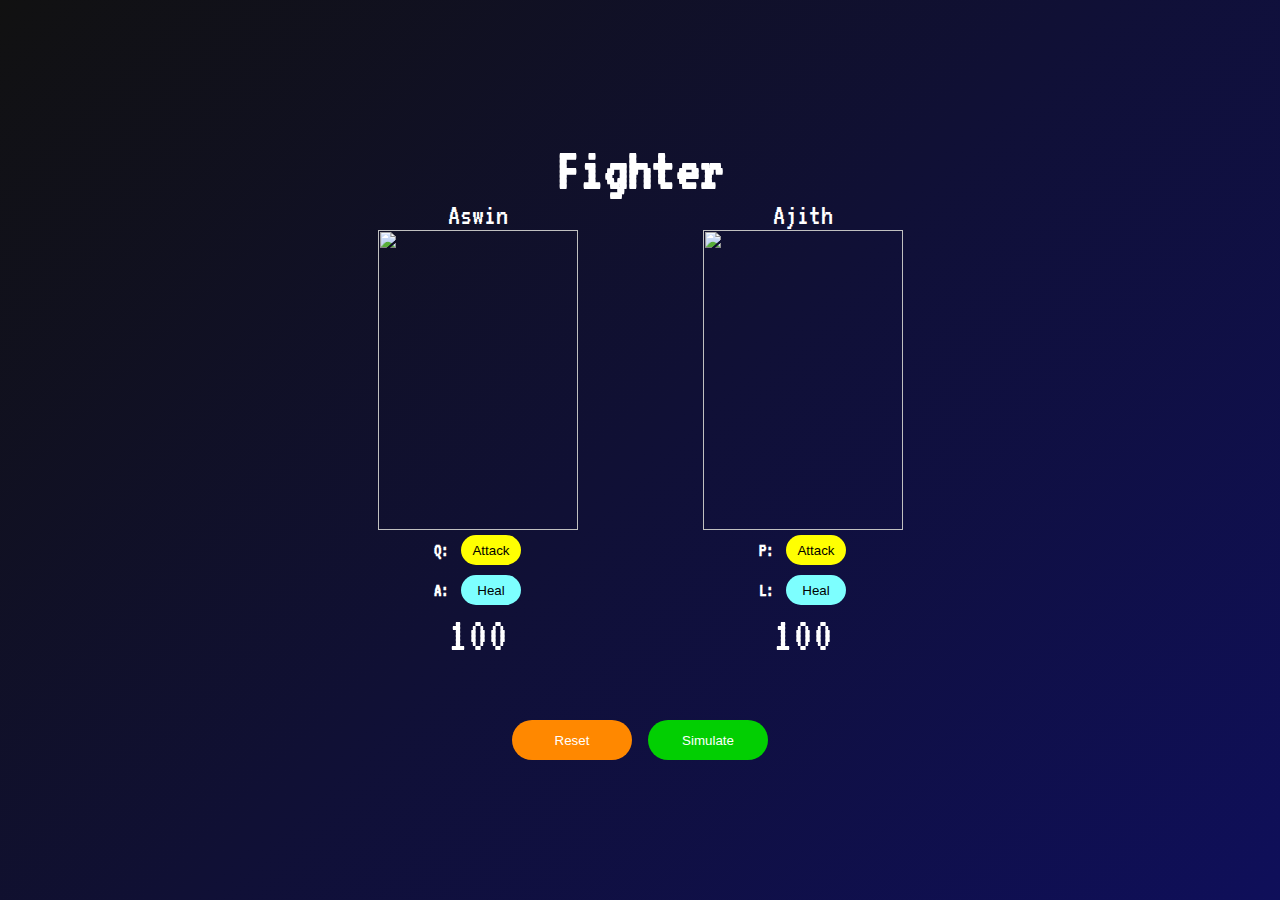
==== public/index.html @ 7fb8acb3 "files moved to public folder" ====
<!DOCTYPE html>
<html>
<head>
  <meta charset="utf-8">
  <meta name="viewport" content="width=device-width">
  <title>Fighter</title>
  <link rel="icon" type="image/x-icon" href="img/fighter.png">
  <link href="style.css" rel="stylesheet" type="text/css" />
</head>

<body>
  
  <main>
    <div class="grid">
      <div class="title">
        <h1>Fighter</h1>
      </div>
      <div class="game-body">
        <div class="p1Info">
          <div id="p1Name">Player 1</div>
          <img id="p1" src="https://i.pinimg.com/originals/a0/aa/36/a0aa36d2caf114ca8cf80536c85e4d19.gif"/>
          <div class="playerControls">
            <div class="AttackDiv">
              <h3>Q:</h3>
              <button onclick = "player1.strike(player1, player2, player1.attackDmg)" id="attack">
                Attack
              </button>
            </div>
            <div class="HealDiv">
              <h3>A:</h3>
              <button onclick = "player1.heal(player1)" id="heal" >
                Heal
              </button>
              </div>
          </div>
          <div  id="p1Health">100</div>
        </div>
        <div class="p2Info">
          <div id="p2Name">Player 2</div>
          <img id="p2" src="https://i.imgur.com/Z0QCi47.gif" />
          <div class="playerControls">
            <div class="AttackDiv">
              <h3>P:</h3>
              <button  onclick = "player2.strike(player2, player1, player2.attackDmg)" id="attack">
                Attack
              </button>
            </div>
            <div class="HealDiv">
              <h3>L:</h3>          
              <button onclick = "player2.heal(player2)" id="heal">
                Heal
              </button>
            </div>
          </div>
          <div id="p2Health">100</div>
        </div>   
      </div>
      <div class="resulter">
        <div class="resultContainer">
          <div id="result"></div>
          <div>
            <button id="reset" onclick="game.reset(p1,p2)">Reset</button>
            <button id="play">Simulate</button>
           </div>
      </div>
      </div>
    </div>
  </main>

<audio id="p1attack" controls style="display:none">
  <source src="sounds/fastpunch.mp3" type="audio/mpeg"> 
</audio>
<audio id="p1heal" controls style="display:none">
  <source src="sounds/fastheal.mp3" type="audio/mpeg"> 
</audio>
<audio id="p2attack" controls style="display:none">
  <source src="sounds/quickhit.mp3" type="audio/mpeg"> 
</audio>
<audio id="p2heal" controls style="display:none">
  <source src="sounds/quickheal.mp3" type="audio/mpeg"> 
</audio>
<audio id="victory" controls style="display:none">
  <source src="sounds/victory.mp3" type="audio/mpeg"> 
</audio>

  <script src="script.js"></script>
</body>

</html>
---- public/style.css ----
@import url('https://fonts.googleapis.com/css2?family=VT323&display=swap');

* {
  padding: 0;
  margin: 0;
}

body {
  background-image: linear-gradient(135deg, #111 , rgb(15, 15, 90));
  color: #fff;
  width: 100%;
  min-height: 100vh;
  display: flex;
  flex-direction: column;
  justify-content: center;
  align-items: center;
  font-family: 'VT323', monospace;
  overflow: hidden;
}

main {
  display: flex;
  align-items: center;
  justify-content: center;
  row-gap: 10px;
}

.grid {
  display: grid;
  grid-template-rows: auto auto auto;
}

.grid .title {
  text-align: center;
  font-size: 30px;
}

.grid .title h1 {
  margin: 0;
}

.game-body {
  display: grid;
  grid-template-columns: auto auto;
  column-gap: 25px;
}

#p1,
#p2 {
  width:200px;
  height:300px;
}

.p1Info,
.p2Info {
  display: flex;
  flex-direction: column;
  justify-content: center;
  align-items: center;
  width: 300px;
}

#p1Name,
#p2Name {
  font-size: 30px;
}

#p1Health,
#p2Health {
  font-size: 50px;
}

.playerControls {
  display: flex;
  flex-direction: column;
  justify-content: space-around;
 
}

.AttackDiv{
  display: flex;
  align-items:center;
  justify-content: space-around;
  height: 40px;
  width: 100px;
}

.HealDiv {
  display: flex;
  align-items:center;
  justify-content: space-around;
  height: 40px;
  width: 100px;
}

#attack {
  height: 30px;
  width: 60px;
  border-radius: 50px;
  border:none;
  background: #FFFF01;
  outline: none;
  cursor: pointer;

}

#heal {
  height: 30px;
  width: 60px;
  border-radius: 50px;
  border:none;
  background: #7DFFFF;
  outline: none;
  cursor: pointer;

}

.resulter {
  text-align: center;
}

#play {
  height: 40px;
  width: 120px;
  border-radius: 20px;
  border:none;
  background: #02cf02;
  outline: none;
  color: white;
  margin-left: 10px;
  cursor: pointer;
}

#result {
  font-size: 45px;
  color : #3dff3d;
}

#reset {
  height: 40px;
  width: 120px;
  border-radius: 20px;
  border:none;
  background: #FF8800;
  outline: none;
  color: white;
  cursor: pointer;
}

#reset:hover,
#play:hover {
  box-shadow: 1px 1px 5px rgb(216, 211, 211);
}
.resultContainer {
  display: grid;
  grid-template-rows: 60px auto;
}



@media only screen and (max-width: 600px) {
  
  .grid .title {
    font-size: 25px;
    margin-bottom: 15px;
  }
  
  .game-body {
    column-gap: 10px;
  }
  
  #p1,
  #p2 {
    width:140px;
    height:200px;
  }
  
  .p1Info,
  .p2Info {
    width: 150px;
  }
  
  #p1Name,
  #p2Name {
    font-size: 20px;
  }
  
  #p1Health,
  #p2Health {
    font-size: 40px;
  }
  
  .AttackDiv,
  .HealDiv {
    margin: 5px;
    height: 30px;
    width: 90px;
  }
  
  #play,
  #reset {
    height: 40px;
    width: 100px;
  }
  
  #result {
    font-size: 45px;
  }
  
}
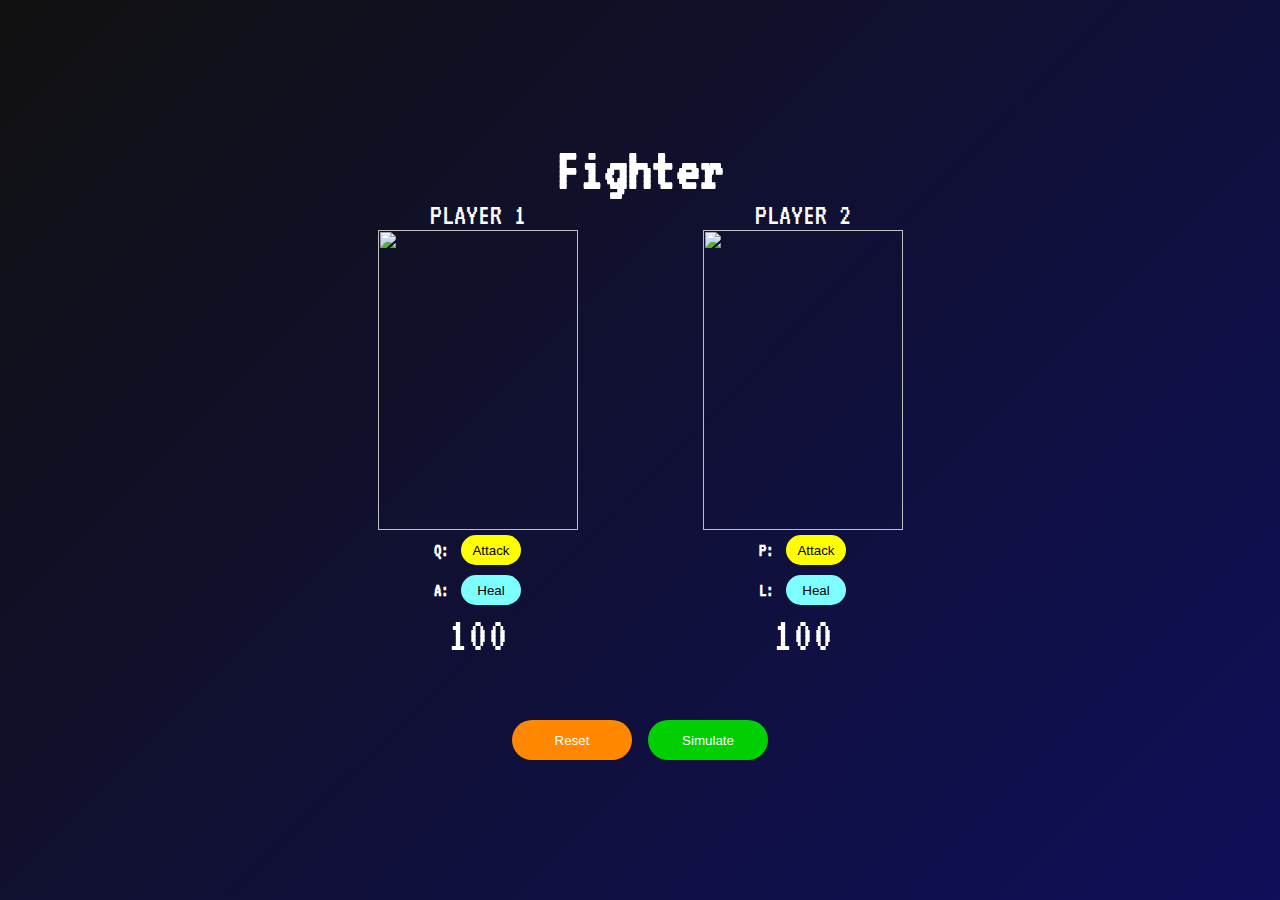
==== commit 45f0548d: "sounds folder changed" ====
--- a/public/index.html
+++ b/public/index.html
@@ -68,7 +68,7 @@
   </main>
 
 <audio id="p1attack" controls style="display:none">
-  <source src="sounds/fastpunch.mp3" type="audio/mpeg"> 
+  <source src="sounds/fastpunch.mp3" type="audio/mp3"> 
 </audio>
 <audio id="p1heal" controls style="display:none">
   <source src="sounds/fastheal.mp3" type="audio/mpeg"> 
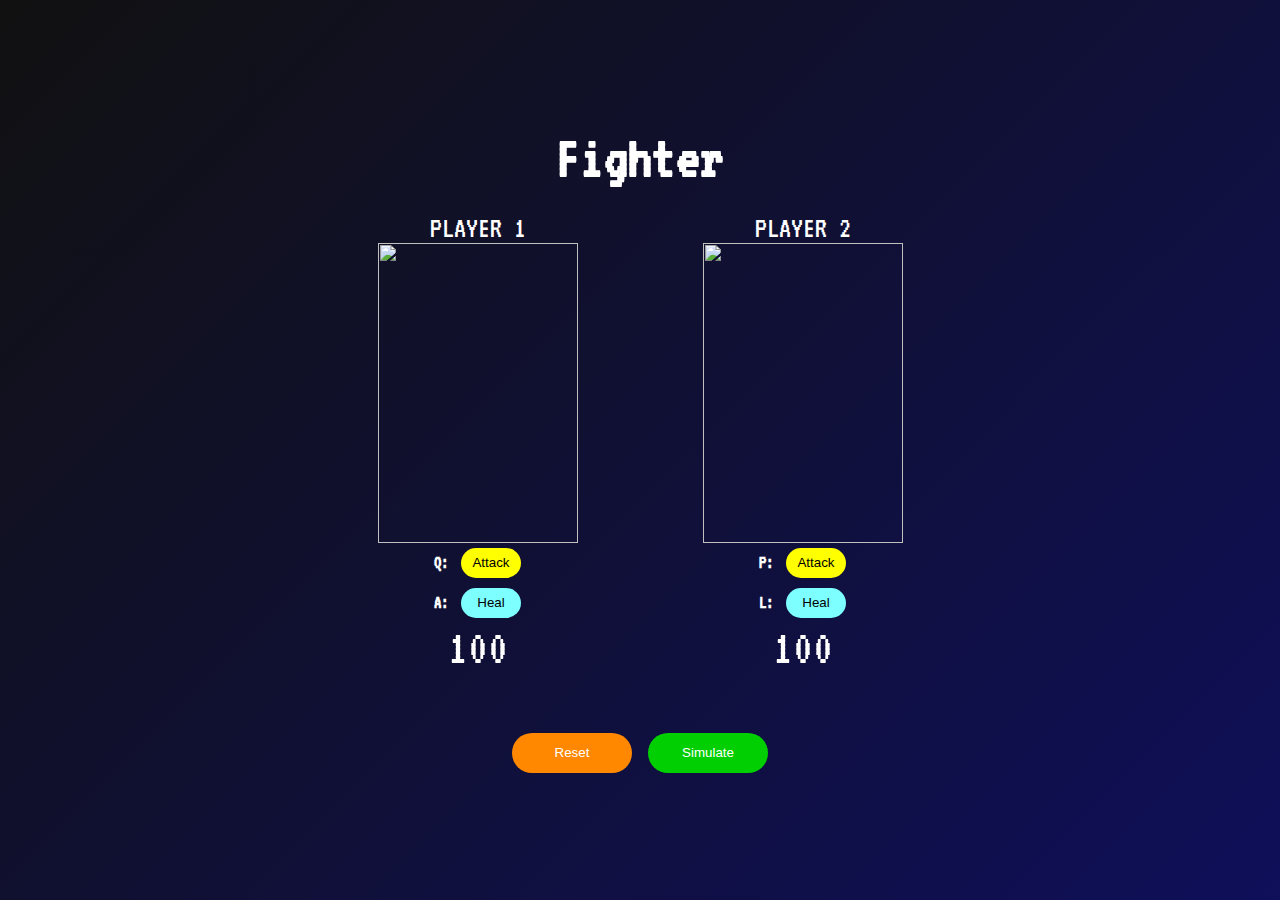
==== commit f9115b32: "favicon path changed" ====
--- a/public/index.html
+++ b/public/index.html
@@ -4,7 +4,7 @@
   <meta charset="utf-8">
   <meta name="viewport" content="width=device-width">
   <title>Fighter</title>
-  <link rel="icon" type="image/x-icon" href="img/fighter.png">
+  <link rel="icon" type="image/x-icon" href="../img/fighter.png">
   <link href="style.css" rel="stylesheet" type="text/css" />
 </head>
 
@@ -22,13 +22,13 @@
           <div class="playerControls">
             <div class="AttackDiv">
               <h3>Q:</h3>
-              <button onclick = "player1.strike(player1, player2, player1.attackDmg)" id="attack">
+              <button onclick = "attackOne()" id="attack">
                 Attack
               </button>
             </div>
             <div class="HealDiv">
               <h3>A:</h3>
-              <button onclick = "player1.heal(player1)" id="heal" >
+              <button onclick = "healOne()" id="heal" >
                 Heal
               </button>
               </div>
@@ -41,13 +41,13 @@
           <div class="playerControls">
             <div class="AttackDiv">
               <h3>P:</h3>
-              <button  onclick = "player2.strike(player2, player1, player2.attackDmg)" id="attack">
+              <button  onclick = "attackTwo()" id="attack">
                 Attack
               </button>
             </div>
             <div class="HealDiv">
               <h3>L:</h3>          
-              <button onclick = "player2.heal(player2)" id="heal">
+              <button onclick = "healTwo()" id="heal">
                 Heal
               </button>
             </div>
@@ -68,19 +68,19 @@
   </main>
 
 <audio id="p1attack" controls style="display:none">
-  <source src="sounds/fastpunch.mp3" type="audio/mp3"> 
+  <source src="./sounds/fastpunch.mp3" type="audio/mpeg"> 
 </audio>
 <audio id="p1heal" controls style="display:none">
-  <source src="sounds/fastheal.mp3" type="audio/mpeg"> 
+  <source src="./sounds/fastheal.mp3" type="audio/mpeg"> 
 </audio>
 <audio id="p2attack" controls style="display:none">
-  <source src="sounds/quickhit.mp3" type="audio/mpeg"> 
+  <source src="./sounds/quickhit.mp3" type="audio/mpeg"> 
 </audio>
 <audio id="p2heal" controls style="display:none">
-  <source src="sounds/quickheal.mp3" type="audio/mpeg"> 
+  <source src="./sounds/quickheal.mp3" type="audio/mpeg"> 
 </audio>
 <audio id="victory" controls style="display:none">
-  <source src="sounds/victory.mp3" type="audio/mpeg"> 
+  <source src="./sounds/victory.mp3" type="audio/mpeg"> 
 </audio>
 
   <script src="script.js"></script>
--- a/public/style.css
+++ b/public/style.css
@@ -36,7 +36,7 @@
 }
 
 .grid .title h1 {
-  margin: 0;
+  margin: 0 0 25px 0;
 }
 
 .game-body {
@@ -149,7 +149,7 @@
 
 #reset:hover,
 #play:hover {
-  box-shadow: 1px 1px 5px rgb(216, 211, 211);
+  opacity: 0.9;
 }
 .resultContainer {
   display: grid;
